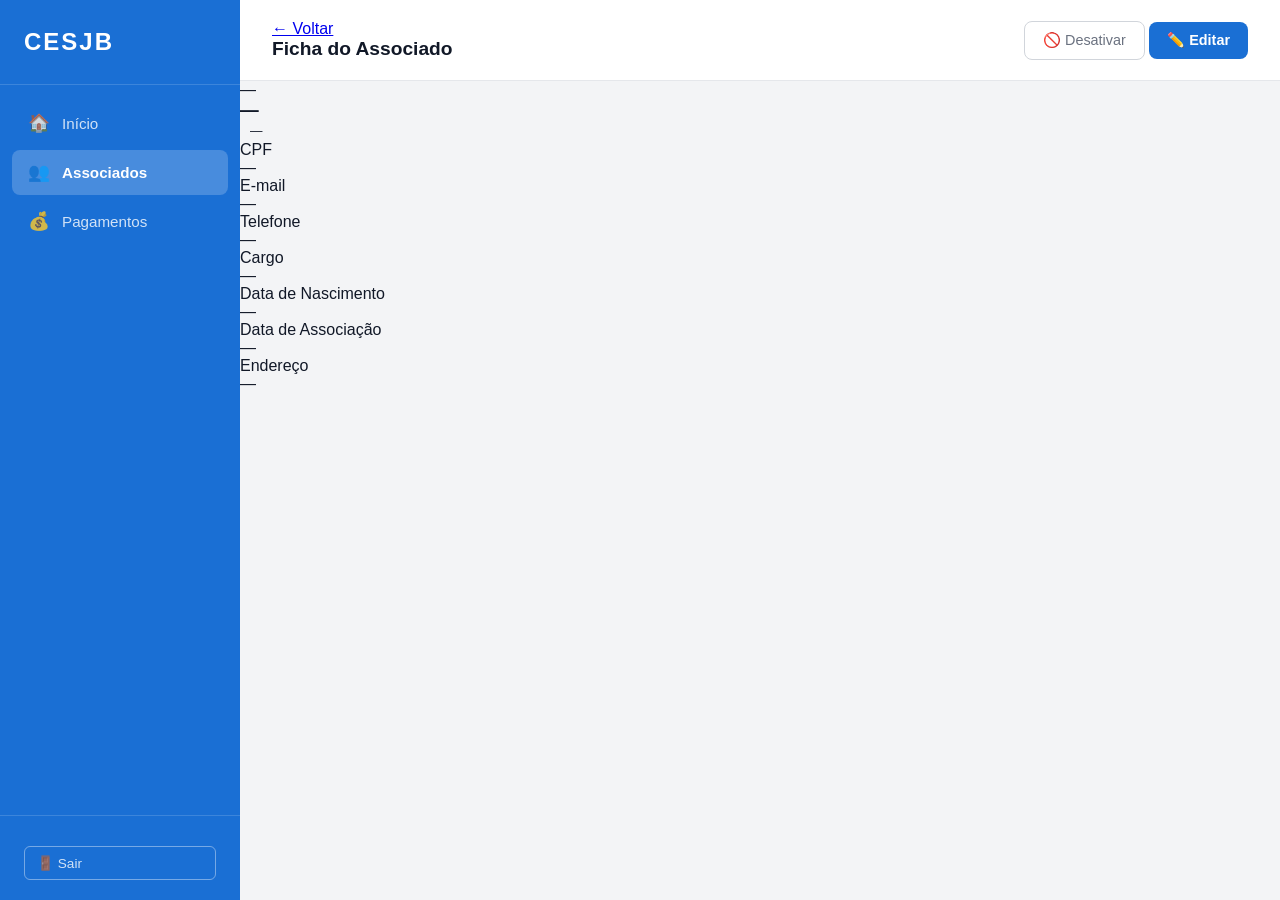
==== frontend/pages/associate_detail.html @ 3346632c "feat: adiciona estrutura html da ficha do associado" ====
<!DOCTYPE html>
<html lang="pt-BR">
<head>
    <meta charset="UTF-8">
    <meta name="viewport" content="width=device-width, initial-scale=1.0">
    <title>CESJB — Ficha do Associado</title>
    <link rel="stylesheet" href="../css/dashboard.css">
    <link rel="stylesheet" href="../css/associates.css">
    <link rel="stylesheet" href="../css/associate_detail.css">
</head>
<body>

    <div class="layout">

        <!-- Menu Lateral -->
        <aside class="sidebar">
            <div class="sidebar-logo">
                <h1>CESJB</h1>
            </div>

            <nav class="sidebar-nav">
                <a href="dashboard.html" class="nav-item">
                    <span class="nav-icon">🏠</span>
                    <span>Início</span>
                </a>
                <a href="associates.html" class="nav-item active">
                    <span class="nav-icon">👥</span>
                    <span>Associados</span>
                </a>
                <a href="payments.html" class="nav-item">
                    <span class="nav-icon">💰</span>
                    <span>Pagamentos</span>
                </a>
            </nav>

            <div class="sidebar-footer">
                <p class="admin-name" id="adminName"></p>
                <button class="btn-logout" onclick="logout()">🚪 Sair</button>
            </div>
        </aside>

        <!-- Conteúdo Principal -->
        <main class="main-content">

            <header class="topbar">
                <div class="topbar-left">
                    <a href="associates.html" class="btn-back">← Voltar</a>
                    <h2 class="page-title">Ficha do Associado</h2>
                </div>
                <div class="topbar-actions">
                    <button class="btn-secondary" id="btnDeactivate" onclick="deactivateAssociate()">🚫 Desativar</button>
                    <button class="btn-primary" id="btnEdit" onclick="openEditModal()">✏️ Editar</button>
                </div>
            </header>

            <!-- Ficha -->
            <section class="detail-section" id="detailSection">
                <div class="detail-card">

                    <div class="detail-header">
                        <div class="detail-avatar" id="detailAvatar">—</div>
                        <div>
                            <h3 class="detail-name" id="detailName">—</h3>
                            <span class="badge" id="detailBadge">—</span>
                        </div>
                    </div>

                    <div class="detail-grid">
                        <div class="detail-field">
                            <p class="detail-label">CPF</p>
                            <p class="detail-value" id="detailCPF">—</p>
                        </div>
                        <div class="detail-field">
                            <p class="detail-label">E-mail</p>
                            <p class="detail-value" id="detailEmail">—</p>
                        </div>
                        <div class="detail-field">
                            <p class="detail-label">Telefone</p>
                            <p class="detail-value" id="detailTel">—</p>
                        </div>
                        <div class="detail-field">
                            <p class="detail-label">Cargo</p>
                            <p class="detail-value" id="detailPosition">—</p>
                        </div>
                        <div class="detail-field">
                            <p class="detail-label">Data de Nascimento</p>
                            <p class="detail-value" id="detailDateOfBirth">—</p>
                        </div>
                        <div class="detail-field">
                            <p class="detail-label">Data de Associação</p>
                            <p class="detail-value" id="detailAssociationDate">—</p>
                        </div>
                        <div class="detail-field detail-field-full">
                            <p class="detail-label">Endereço</p>
                            <p class="detail-value" id="detailAddress">—</p>
                        </div>
                    </div>

                </div>
            </section>

        </main>
    </div>

    <!-- Modal de Edição -->
    <div class="modal-overlay" id="modalOverlay" onclick="closeModalOnOverlay(event)">
        <div class="modal">
            <div class="modal-header">
                <h3 class="modal-title">Editar Associado</h3>
                <button class="modal-close" onclick="closeModal()">✕</button>
            </div>

            <div class="modal-body">
                <input type="hidden" id="associateId" />

                <div class="form-row">
                    <div class="form-group">
                        <label for="inputName">Nome</label>
                        <input type="text" id="inputName" placeholder="Nome completo" />
                    </div>
                    <div class="form-group">
                        <label for="inputCPF">CPF</label>
                        <input type="text" id="inputCPF" placeholder="000.000.000-00" maxlength="14" oninput="maskCPF(this)" />
                    </div>
                </div>

                <div class="form-row">
                    <div class="form-group">
                        <label for="inputEmail">E-mail</label>
                        <input type="email" id="inputEmail" placeholder="email@exemplo.com" />
                    </div>
                    <div class="form-group">
                        <label for="inputTel">Telefone</label>
                        <input type="text" id="inputTel" placeholder="(00) 00000-0000" maxlength="15" oninput="maskTel(this)" />
                    </div>
                </div>

                <div class="form-row">
                    <div class="form-group">
                        <label for="inputDateOfBirth">Data de Nascimento</label>
                        <input type="date" id="inputDateOfBirth" />
                    </div>
                    <div class="form-group">
                        <label for="inputAssociationDate">Data de Associação</label>
                        <input type="date" id="inputAssociationDate" />
                    </div>
                </div>

                <div class="form-row">
                    <div class="form-group">
                        <label for="inputPosition">Cargo</label>
                        <input type="text" id="inputPosition" placeholder="Ex: Membro, Diretor..." />
                    </div>
                    <div class="form-group">
                        <label for="inputStatus">Status</label>
                        <select id="inputStatus">
                            <option value="true">Ativo</option>
                            <option value="false">Inativo</option>
                        </select>
                    </div>
                </div>

                <div class="form-group">
                    <label for="inputAddress">Endereço</label>
                    <input type="text" id="inputAddress" placeholder="Rua, número, bairro..." />
                </div>

                <p class="modal-error" id="modalError"></p>
            </div>

            <div class="modal-footer">
                <button class="btn-secondary" onclick="closeModal()">Cancelar</button>
                <button class="btn-primary" id="btnSave" onclick="saveAssociate()">Salvar</button>
            </div>
        </div>
    </div>

    <script src="../js/associate_detail.js"></script>
</body>
</html>
---- frontend/css/dashboard.css ----
* {
    margin: 0;
    padding: 0;
    box-sizing: border-box;
}

body {
    font-family: 'Segoe UI', Tahoma, Geneva, Verdana, sans-serif;
    background-color: #f3f4f6;
    color: #111827;
}

/* Layout */
.layout {
    display: flex;
    min-height: 100vh;
}

/* Sidebar */
.sidebar {
    width: 240px;
    background-color: #1a6fd4;
    display: flex;
    flex-direction: column;
    position: fixed;
    top: 0;
    left: 0;
    height: 100vh;
}

.sidebar-logo {
    padding: 28px 24px;
    border-bottom: 1px solid rgba(255, 255, 255, 0.15);
}

.sidebar-logo h1 {
    color: #ffffff;
    font-size: 1.5rem;
    font-weight: 700;
    letter-spacing: 2px;
}

/* Nav */
.sidebar-nav {
    flex: 1;
    padding: 16px 12px;
    display: flex;
    flex-direction: column;
    gap: 4px;
}

.nav-item {
    display: flex;
    align-items: center;
    gap: 12px;
    padding: 12px 16px;
    border-radius: 8px;
    color: rgba(255, 255, 255, 0.8);
    text-decoration: none;
    font-size: 0.95rem;
    transition: background-color 0.2s, color 0.2s;
}

.nav-item:hover {
    background-color: rgba(255, 255, 255, 0.15);
    color: #ffffff;
}

.nav-item.active {
    background-color: rgba(255, 255, 255, 0.2);
    color: #ffffff;
    font-weight: 600;
}

.nav-icon {
    font-size: 1.1rem;
}

/* Sidebar Footer */
.sidebar-footer {
    padding: 20px 24px;
    border-top: 1px solid rgba(255, 255, 255, 0.15);
    display: flex;
    flex-direction: column;
    gap: 10px;
}

.admin-name {
    color: rgba(255, 255, 255, 0.8);
    font-size: 0.85rem;
    white-space: nowrap;
    overflow: hidden;
    text-overflow: ellipsis;
}

.btn-logout {
    background-color: transparent;
    border: 1px solid rgba(255, 255, 255, 0.4);
    color: rgba(255, 255, 255, 0.8);
    padding: 8px 12px;
    border-radius: 6px;
    font-size: 0.85rem;
    cursor: pointer;
    transition: background-color 0.2s, color 0.2s;
    text-align: left;
}

.btn-logout:hover {
    background-color: rgba(255, 255, 255, 0.15);
    color: #ffffff;
}

/* Main Content */
.main-content {
    margin-left: 240px;
    flex: 1;
    display: flex;
    flex-direction: column;
}

/* Topbar */
.topbar {
    background-color: #ffffff;
    padding: 20px 32px;
    border-bottom: 1px solid #e5e7eb;
}

.page-title {
    font-size: 1.2rem;
    font-weight: 600;
    color: #111827;
}

/* Cards */
.cards {
    display: flex;
    gap: 20px;
    padding: 28px 32px 0;
}

.card {
    background-color: #ffffff;
    border-radius: 10px;
    padding: 24px 28px;
    flex: 1;
    box-shadow: 0 1px 4px rgba(0, 0, 0, 0.08);
}

.card-label-row {
    display: flex;
    align-items: center;
    justify-content: space-between;
    margin-bottom: 10px;
}

.card-label {
    font-size: 0.85rem;
    color: #6b7280;
    margin-bottom: 10px;
}

.card-label-row .card-label {
    margin-bottom: 0;
}

.btn-toggle {
    background: none;
    border: none;
    cursor: pointer;
    font-size: 1rem;
    opacity: 0.5;
    transition: opacity 0.2s;
    padding: 0;
    line-height: 1;
}

.btn-toggle:hover {
    opacity: 1;
}

.card-value {
    font-size: 2rem;
    font-weight: 700;
    color: #1a6fd4;
}

/* Table Section */
.table-section {
    padding: 28px 32px;
}

.table-title {
    font-size: 1rem;
    font-weight: 600;
    color: #374151;
    margin-bottom: 16px;
}

.table-wrapper {
    background-color: #ffffff;
    border-radius: 10px;
    box-shadow: 0 1px 4px rgba(0, 0, 0, 0.08);
    overflow: hidden;
}

table {
    width: 100%;
    border-collapse: collapse;
}

thead {
    background-color: #f9fafb;
}

th {
    padding: 12px 20px;
    text-align: left;
    font-size: 0.8rem;
    font-weight: 600;
    color: #6b7280;
    text-transform: uppercase;
    letter-spacing: 0.05em;
    border-bottom: 1px solid #e5e7eb;
}

td {
    padding: 14px 20px;
    font-size: 0.9rem;
    color: #374151;
    border-bottom: 1px solid #f3f4f6;
}

tbody tr:last-child td {
    border-bottom: none;
}

tbody tr:hover {
    background-color: #f9fafb;
}

.table-loading {
    text-align: center;
    color: #9ca3af;
    padding: 32px !important;
}

.table-footer {
    display: flex;
    justify-content: flex-end;
    margin-top: 12px;
}

.btn-ver-todos {
    font-size: 0.85rem;
    color: #1a6fd4;
    text-decoration: none;
    font-weight: 500;
    transition: opacity 0.2s;
}

.btn-ver-todos:hover {
    opacity: 0.7;
}

/* Badge Status */
.badge {
    display: inline-block;
    padding: 3px 10px;
    border-radius: 999px;
    font-size: 0.78rem;
    font-weight: 500;
}

.badge-active {
    background-color: #d1fae5;
    color: #065f46;
}

.badge-inactive {
    background-color: #fee2e2;
    color: #991b1b;
}

.payment-hidden {
    display: inline-block;
    width: 120px;
    height: 16px;
    background-color: #1a6fd4;
    border-radius: 4px;
}
---- frontend/css/associates.css ----
/* Topbar com botão */
.topbar {
    display: flex;
    align-items: center;
    justify-content: space-between;
}

/* Botões */
.btn-primary {
    background-color: #1a6fd4;
    color: #ffffff;
    border: none;
    padding: 10px 18px;
    border-radius: 8px;
    font-size: 0.9rem;
    font-weight: 600;
    cursor: pointer;
    transition: background-color 0.2s;
}

.btn-primary:hover {
    background-color: #1560bb;
}

.btn-secondary {
    background-color: transparent;
    color: #6b7280;
    border: 1.5px solid #d1d5db;
    padding: 10px 18px;
    border-radius: 8px;
    font-size: 0.9rem;
    font-weight: 500;
    cursor: pointer;
    transition: background-color 0.2s;
}

.btn-secondary:hover {
    background-color: #f3f4f6;
}

.btn-edit {
    background: none;
    border: none;
    cursor: pointer;
    font-size: 1rem;
    padding: 4px 8px;
    border-radius: 6px;
    transition: background-color 0.2s;
}

.btn-edit:hover {
    background-color: #e0edff;
}

.btn-deactivate {
    background: none;
    border: none;
    cursor: pointer;
    font-size: 1rem;
    padding: 4px 8px;
    border-radius: 6px;
    transition: background-color 0.2s;
}

.btn-deactivate:hover {
    background-color: #fee2e2;
}

/* Busca */
.search-section {
    padding: 20px 32px 0;
}

.search-input {
    width: 100%;
    max-width: 400px;
    padding: 10px 14px;
    border: 1.5px solid #d1d5db;
    border-radius: 8px;
    font-size: 0.9rem;
    outline: none;
    transition: border-color 0.2s;
}

.search-input:focus {
    border-color: #1a6fd4;
}

/* Modal */
.modal-overlay {
    display: none;
    position: fixed;
    inset: 0;
    background-color: rgba(0, 0, 0, 0.4);
    z-index: 100;
    align-items: center;
    justify-content: center;
}

.modal-overlay.active {
    display: flex;
}

.modal {
    background-color: #ffffff;
    border-radius: 12px;
    width: 100%;
    max-width: 620px;
    max-height: 90vh;
    overflow-y: auto;
    box-shadow: 0 20px 60px rgba(0, 0, 0, 0.2);
}

.modal-header {
    display: flex;
    align-items: center;
    justify-content: space-between;
    padding: 20px 24px;
    border-bottom: 1px solid #e5e7eb;
}

.modal-title {
    font-size: 1.05rem;
    font-weight: 600;
    color: #111827;
}

.modal-close {
    background: none;
    border: none;
    font-size: 1.1rem;
    color: #6b7280;
    cursor: pointer;
    padding: 4px 8px;
    border-radius: 6px;
    transition: background-color 0.2s;
}

.modal-close:hover {
    background-color: #f3f4f6;
}

.modal-body {
    padding: 24px;
    display: flex;
    flex-direction: column;
    gap: 16px;
}

.form-row {
    display: flex;
    gap: 16px;
}

.form-row .form-group {
    flex: 1;
}

.form-group {
    display: flex;
    flex-direction: column;
    gap: 6px;
}

.form-group label {
    font-size: 0.85rem;
    font-weight: 500;
    color: #374151;
}

.form-group input,
.form-group select {
    padding: 10px 12px;
    border: 1.5px solid #d1d5db;
    border-radius: 8px;
    font-size: 0.9rem;
    color: #111827;
    outline: none;
    transition: border-color 0.2s;
}

.form-group input:focus,
.form-group select:focus {
    border-color: #1a6fd4;
}

.modal-error {
    font-size: 0.85rem;
    color: #dc2626;
    min-height: 20px;
    text-align: center;
}

.modal-footer {
    display: flex;
    justify-content: flex-end;
    gap: 12px;
    padding: 16px 24px;
    border-top: 1px solid #e5e7eb;
}
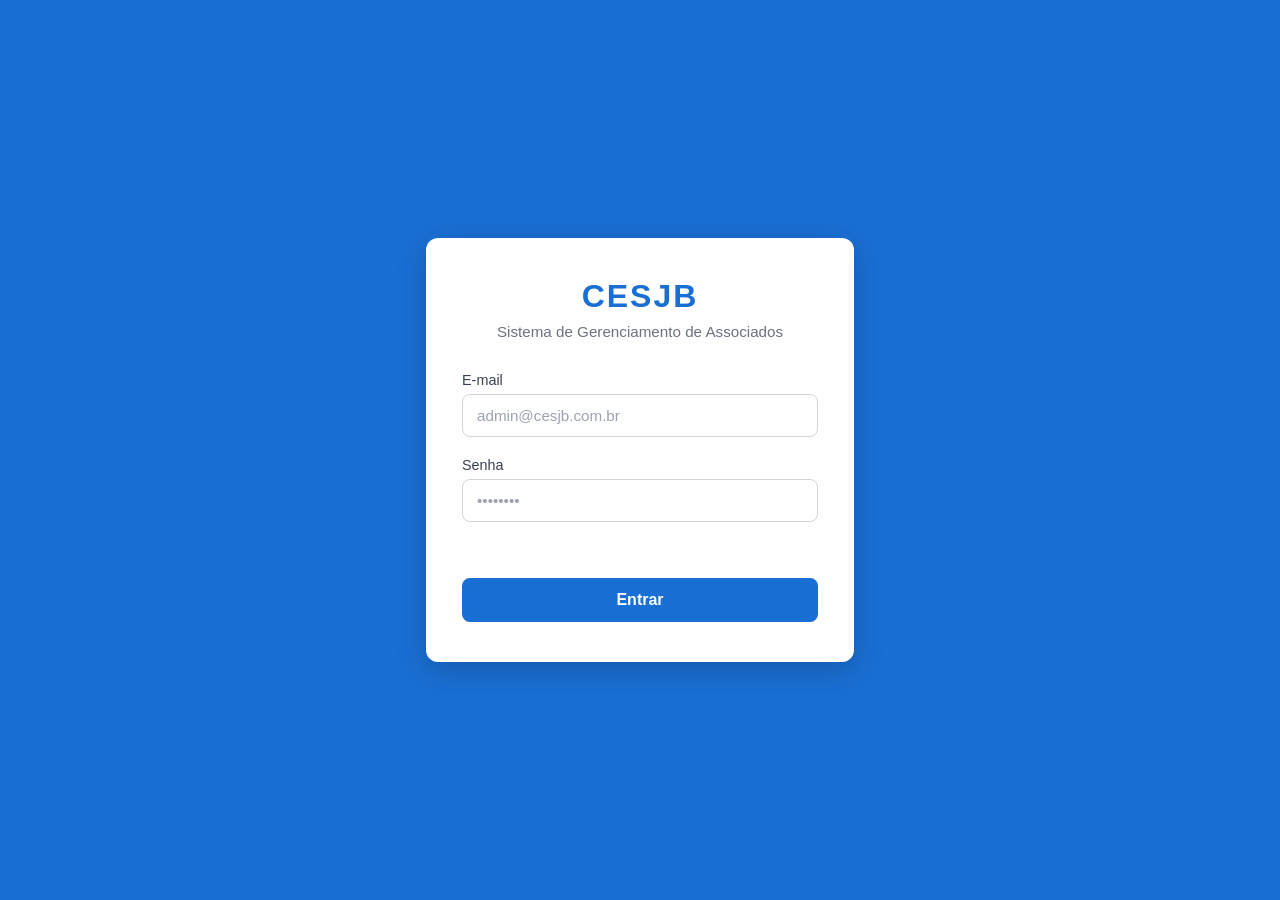
==== commit be07267c: "feat(frontend): adiciona modal de registrar pagamento na ficha do associado" ====
--- a/frontend/pages/associate_detail.html
+++ b/frontend/pages/associate_detail.html
@@ -49,7 +49,8 @@
                 </div>
                 <div class="topbar-actions">
                     <button class="btn-secondary" id="btnDeactivate" onclick="deactivateAssociate()">🚫 Desativar</button>
-                    <button class="btn-primary" id="btnEdit" onclick="openEditModal()">✏️ Editar</button>
+                    <button class="btn-secondary" id="btnEdit" onclick="openEditModal()">✏️ Editar</button>
+                    <button class="btn-primary" onclick="openPaymentModal()">💰 Registrar Pagamento</button>
                 </div>
             </header>
 
@@ -175,6 +176,50 @@
         </div>
     </div>
 
+    <!-- Modal de Pagamento -->
+    <div class="modal-overlay" id="paymentModalOverlay" onclick="closePaymentModalOnOverlay(event)">
+        <div class="modal">
+            <div class="modal-header">
+                <h3 class="modal-title">Registrar Pagamento</h3>
+                <button class="modal-close" onclick="closePaymentModal()">✕</button>
+            </div>
+
+            <div class="modal-body">
+                <div class="form-row">
+                    <div class="form-group">
+                        <label for="inputCompetence">Competência</label>
+                        <input type="month" id="inputCompetence" />
+                    </div>
+                    <div class="form-group">
+                        <label for="inputPaymentDate">Data do Pagamento</label>
+                        <input type="date" id="inputPaymentDate" />
+                    </div>
+                </div>
+
+                <div class="form-row">
+                    <div class="form-group">
+                        <label for="inputValue">Valor (R$)</label>
+                        <input type="number" id="inputValue" placeholder="0,00" min="0.01" step="0.01" />
+                    </div>
+                    <div class="form-group">
+                        <label for="inputPaymentStatus">Status</label>
+                        <select id="inputPaymentStatus">
+                            <option value="true">Pago</option>
+                            <option value="false">Pendente</option>
+                        </select>
+                    </div>
+                </div>
+
+                <p class="modal-error" id="paymentModalError"></p>
+            </div>
+
+            <div class="modal-footer">
+                <button class="btn-secondary" onclick="closePaymentModal()">Cancelar</button>
+                <button class="btn-primary" id="btnSavePayment" onclick="savePayment()">Registrar</button>
+            </div>
+        </div>
+    </div>
+
     <script src="../js/associate_detail.js"></script>
 </body>
 </html>
--- a/frontend/css/associates.css
+++ b/frontend/css/associates.css
@@ -197,4 +197,17 @@
     gap: 12px;
     padding: 16px 24px;
     border-top: 1px solid #e5e7eb;
+}
+
+/* Link do nome na tabela */
+.associate-link {
+    color: #1a6fd4;
+    text-decoration: none;
+    font-weight: 500;
+    transition: opacity 0.2s;
+}
+
+.associate-link:hover {
+    opacity: 0.7;
+    text-decoration: underline;
 }
--- a/frontend/css/associate_detail.css
+++ b/frontend/css/associate_detail.css
@@ -0,0 +1,105 @@
+/* Topbar com voltar e ações */
+.topbar-left {
+    display: flex;
+    align-items: center;
+    gap: 16px;
+}
+
+.topbar-actions {
+    display: flex;
+    gap: 12px;
+}
+
+.btn-back {
+    color: #6b7280;
+    text-decoration: none;
+    font-size: 0.9rem;
+    font-weight: 500;
+    transition: color 0.2s;
+}
+
+.btn-back:hover {
+    color: #1a6fd4;
+}
+
+/* Seção da ficha */
+.detail-section {
+    padding: 28px 32px;
+}
+
+.detail-card {
+    background-color: #ffffff;
+    border-radius: 12px;
+    box-shadow: 0 1px 4px rgba(0, 0, 0, 0.08);
+    overflow: hidden;
+}
+
+/* Header da ficha */
+.detail-header {
+    display: flex;
+    align-items: center;
+    gap: 20px;
+    padding: 28px 32px;
+    border-bottom: 1px solid #e5e7eb;
+    background-color: #f9fafb;
+}
+
+.detail-avatar {
+    width: 64px;
+    height: 64px;
+    background-color: #1a6fd4;
+    color: #ffffff;
+    border-radius: 50%;
+    display: flex;
+    align-items: center;
+    justify-content: center;
+    font-size: 1.4rem;
+    font-weight: 700;
+    flex-shrink: 0;
+}
+
+.detail-name {
+    font-size: 1.3rem;
+    font-weight: 700;
+    color: #111827;
+    margin-bottom: 6px;
+}
+
+/* Grid de campos */
+.detail-grid {
+    display: grid;
+    grid-template-columns: repeat(3, 1fr);
+    gap: 0;
+    padding: 0;
+}
+
+.detail-field {
+    padding: 20px 32px;
+    border-bottom: 1px solid #f3f4f6;
+    border-right: 1px solid #f3f4f6;
+}
+
+.detail-field:nth-child(3n) {
+    border-right: none;
+}
+
+.detail-field-full {
+    grid-column: 1 / -1;
+    border-right: none;
+    border-bottom: none;
+}
+
+.detail-label {
+    font-size: 0.78rem;
+    font-weight: 600;
+    color: #9ca3af;
+    text-transform: uppercase;
+    letter-spacing: 0.05em;
+    margin-bottom: 6px;
+}
+
+.detail-value {
+    font-size: 0.95rem;
+    color: #111827;
+    font-weight: 500;
+}
